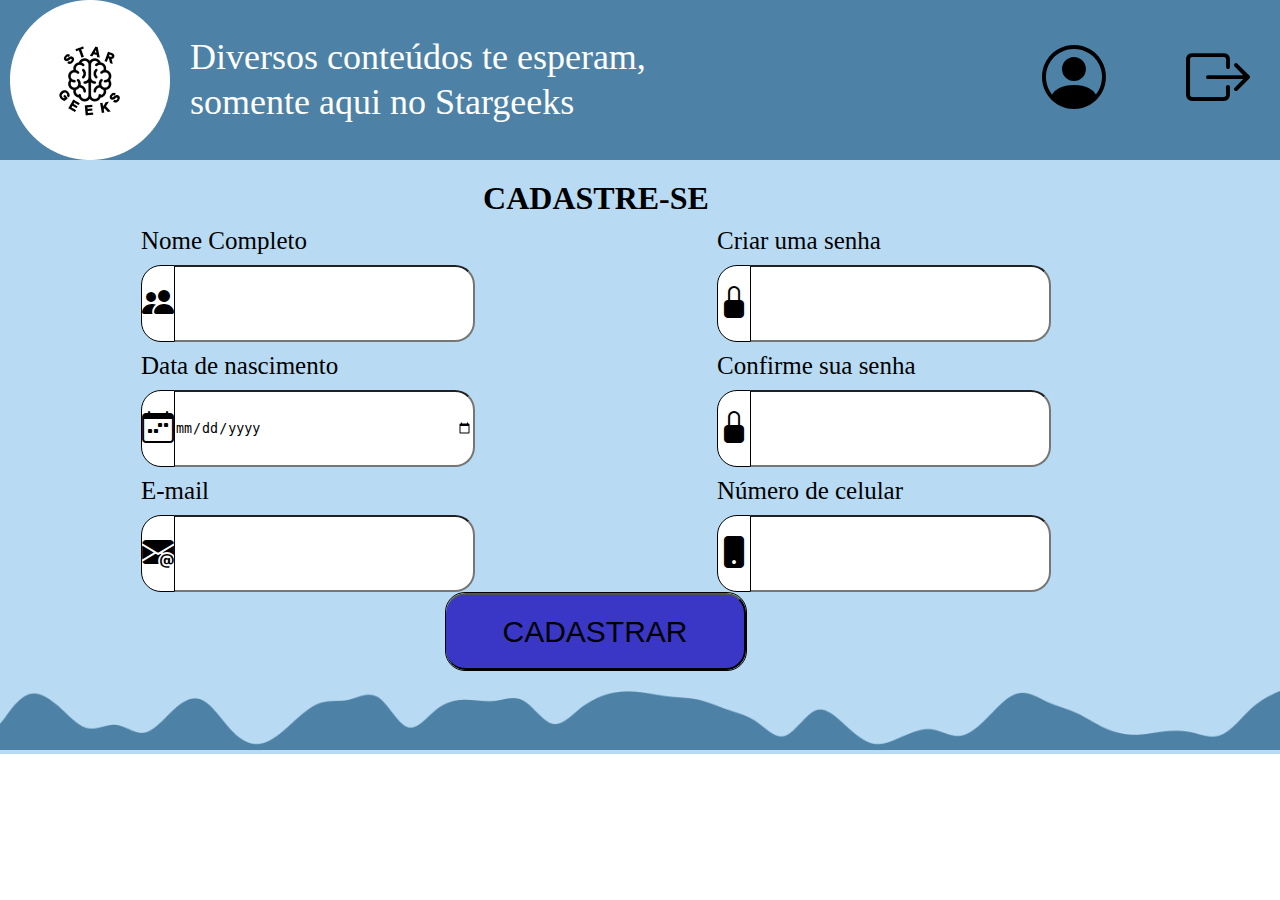
==== cadastro2.html @ ab28c66f "heitor stargeek" ====
<!DOCTYPE html>
<html lang="pt-br">
<head>
    <meta charset="UTF-8">
    <meta http-equiv="X-UA-Compatible" content="IE=edge">
    <meta name="viewport" content="width=device-width, initial-scale=1.0">
    <title>Informações Pessoais</title>
    <link rel="stylesheet" href="https://cdn.jsdelivr.net/npm/bootstrap-icons@1.10.4/font/bootstrap-icons.css">
    <link rel="stylesheet" href="cadastro2.css">
 
</head>
<body>

    <div class="container">
    <header>
        <div class="logotexto">
            <img class="logo" src="imagens/logo.png" alt="logo">
            <p>Diversos conteúdos te esperam, somente aqui no Stargeeks</p>
        </div>
        <div class="direita">
        <a href="user.html">
            <i class="bi bi-person-circle"></i>
        </a> 

        <a href="index.html">
            <i class="bi bi-box-arrow-right"></i>
        </a> 
        </div>


    </header>

    <form action="login2.html">
        <h1>CADASTRE-SE</h1>
        <main>
            <label>Nome Completo</label>

            <div class="linha">
            <div>   
            <i class="bi bi-people-fill"></i>
            </div> 
            <input type="text">
            </div>
        
            <label>Data de nascimento</label>
            <div class="linha">         
            <div>
            <i class="bi bi-calendar-week"></i>
            </div>
            <input type="date">
        </div>

            <label>E-mail</label>
            <div class="linha">
            <div>
            <i class="bi bi-envelope-at-fill"></i>
            </div>
            <input type="email">
            </div>
        </main>

        <aside>
            <label>Criar uma senha</label>
            <div class="linha">
            <div>
            <i class="bi bi-lock-fill"></i> 
            </div> 
            <input type="password">
            </div>
            <label>Confirme sua senha</label>
            <div class="linha">
            <div>
            <i class="bi bi-lock-fill"></i>
            </div>
            <input type="password">
            </div>
            <label>Número de celular</label>
            <div class="linha">
            <div>
            <i class="bi bi-phone-fill"></i>
            </div>
            <input type="number">
            </div>
        </aside>


        <div class="baixo">
            <input type="submit" value="CADASTRAR">
        </div>
</form>

    <footer>
        <img src="imagens/Vector.png" alt="">
    </footer>

</div>
</body>
</html>
---- cadastro2.css ----
@import url("https://cdn.jsdelivr.net/npm/bootstrap-icons@1.10.4/font/bootstrap-icons.css");

*{
    padding: 0;
    margin: 0;
    box-sizing: border-box;
}

.container{
    display: grid;
    grid-template-columns: 1fr;
    grid-template-rows: 160px auto auto;
    grid-template-areas: 
    "cabecalho"
    "formulario"
    "rodape";
}

header{
    grid-area: cabecalho;
    display: flex; 
    background-color: #4D82A6;
    justify-content: space-between;
    align-items: center;
    padding: 10px;
}

.direita > a >i{
    font-size: 4rem;
    color: black;
}

.direita{
    display: flex;
    justify-content: center;
    align-items: center;
    column-gap: 80px;
    padding-right: 20px;
}

header > div> p{
    font-family: 'Lexend Exa';
    font-style: normal;
    font-weight: 400;
    font-size: 36px;
    line-height: 45px;
    color: #FFFFFF;
    width: 500px;
    height: 90px;
    word-wrap: break-word;
    }

   
    .logotexto{
        display: flex;
        align-items: center;
        gap: 20px;
    }

    .sairimg{
        background-size: 100%;
        width: 100px;
        height: 100px;
        margin-right: 30px;
    }

form{
    grid-area: formulario;
    display: grid;
    grid-template-columns: 45vw 45vw;
    grid-template-rows: auto auto auto;
    grid-template-areas: 
    "c c"
    "e d"
    "b b";
    place-items: center;
    background-color: #B8DBF3;
    padding: 20px;
}

form > h1{
    grid-area: c;
    display: flex;
    justify-content: center;
    text-align: center;
}

main{
    grid-area: e;
    display: flex;
    flex-direction: column;
  
}

aside{
    background-color: #B8DBF3;
    grid-area: d;
    display: flex;
    flex-direction: column;
    
}

label{
    font-family: 'Inter';
    font-style: normal;
    font-weight: 400;
    font-size: 25px;
    line-height: 48px;
    color: #000000;
    display: block;
}


input{
    width: 300px;
    height: 77px;
    background: white;
    border-top-right-radius: 20px;
    border-bottom-right-radius: 20px;
    border-left: none;
    margin-left: none;
}



.linha{
    display: flex;
    align-items: center;
}

.linha > div{
    font-size: 2rem;
    background-color: white;
    height: 77px;
    border-top-left-radius: 20px;
    border-bottom-left-radius: 20px;
    border: 1px solid black;
    display: flex;
    align-items: center;
}



.baixo{
    grid-area: b;
    display: flex;
    justify-content: center;
    align-items: center;
    font-size: 30px;
    border: 1px solid black;
    border-radius: 20px;
    
}

input[type="submit"]{
    background-color: #3A37C7;
    border-radius: 20px;
    font-size: 30px;
}

.baixo > a{
    text-decoration: none;
}



footer{
    grid-area: rodape;
    background-color: #B8DBF3;
}

footer > img{
    width: 100%;
}

@media(max-width: 800px) {

    form{
        grid-template-columns: 1fr;
        grid-template-rows: auto auto auto auto;
        grid-template-areas: 
        "c"
        "e"
        "d"
        "b";
        place-items: center;
        background-color: #B8DBF3;
    }

}
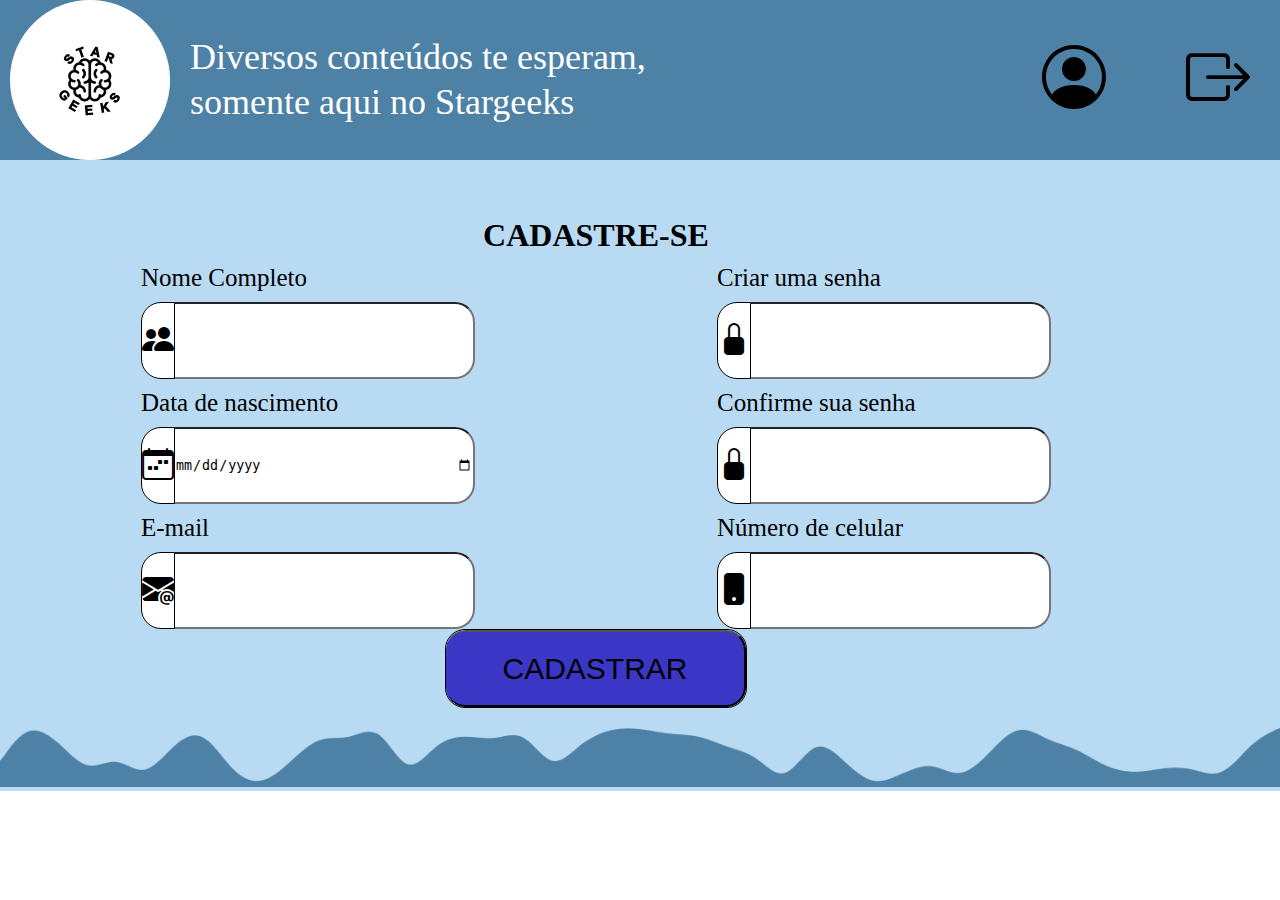
==== commit fd3daf5e: "logica 250523" ====
--- a/cadastro2.html
+++ b/cadastro2.html
@@ -30,8 +30,12 @@
 
     </header>
 
-    <form action="login2.html">
-        <h1>CADASTRE-SE</h1>
+    
+    
+    <form action="" id="formulario">
+        
+        <h1><div class="mensagem"></div> <br> CADASTRE-SE</h1>
+        
         <main>
             <label>Nome Completo</label>
 
@@ -39,7 +43,7 @@
             <div>   
             <i class="bi bi-people-fill"></i>
             </div> 
-            <input type="text">
+            <input type="text" id="nome">
             </div>
         
             <label>Data de nascimento</label>
@@ -47,7 +51,7 @@
             <div>
             <i class="bi bi-calendar-week"></i>
             </div>
-            <input type="date">
+            <input type="date" id="nascimento">
         </div>
 
             <label>E-mail</label>
@@ -55,7 +59,7 @@
             <div>
             <i class="bi bi-envelope-at-fill"></i>
             </div>
-            <input type="email">
+            <input type="email" id="email">
             </div>
         </main>
 
@@ -65,21 +69,21 @@
             <div>
             <i class="bi bi-lock-fill"></i> 
             </div> 
-            <input type="password">
+            <input type="password" id="senha1">
             </div>
             <label>Confirme sua senha</label>
             <div class="linha">
             <div>
             <i class="bi bi-lock-fill"></i>
             </div>
-            <input type="password">
+            <input type="password" id="senha2">
             </div>
             <label>Número de celular</label>
             <div class="linha">
             <div>
             <i class="bi bi-phone-fill"></i>
             </div>
-            <input type="number">
+            <input type="number" id="celular">
             </div>
         </aside>
 
@@ -93,6 +97,7 @@
         <img src="imagens/Vector.png" alt="">
     </footer>
 
+    <script src="cadastro2.js"></script>
 </div>
 </body>
 </html>